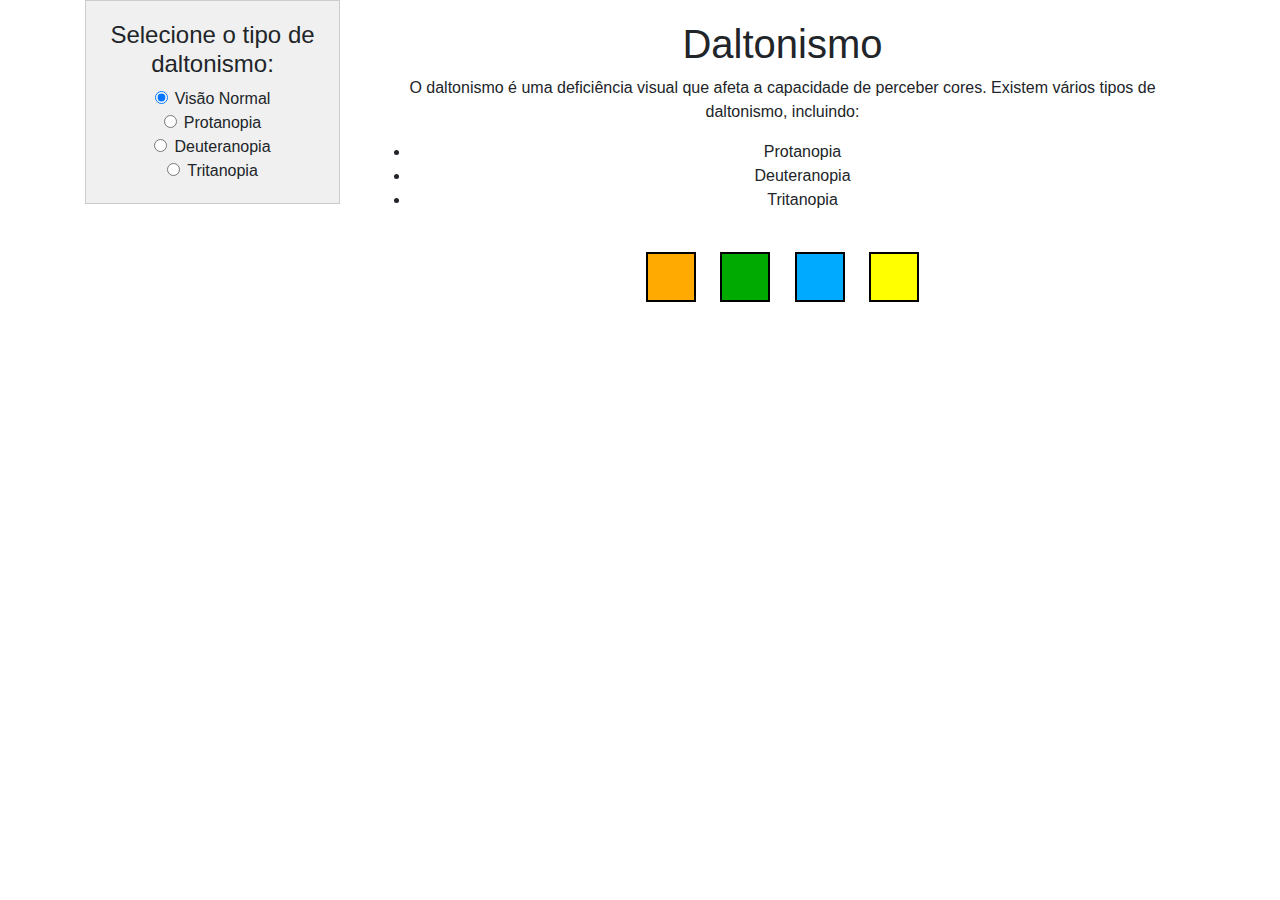
==== index.html @ 844e1c7b "primeiro commit trablaho daltonismo" ====
<!DOCTYPE html>
<html lang="en">
<head>
    <meta charset="UTF-8">
    <meta name="viewport" content="width=device-width, initial-scale=1.0">
    <title>Daltonismo</title>
    <link rel="stylesheet" href="https://maxcdn.bootstrapcdn.com/bootstrap/4.5.2/css/bootstrap.min.css">
    <link rel="stylesheet" href="styles.css">
</head>
<body>
    <div class="container">
        <div class="row">
            <div class="col-md-3">
                <div id="menu">
                    <h4>Selecione o tipo de daltonismo:</h4>
                    <form id="color-blindness-form">
                        <div class="form-check">
                            <input class="form-check-input" type="radio" name="color-blindness" id="normal" value="normal" checked>
                            <label class="form-check-label" for="normal">Visão Normal</label>
                        </div>
                        <div class="form-check">
                            <input class="form-check-input" type="radio" name="color-blindness" id="protanopia" value="protanopia">
                            <label class="form-check-label" for="protanopia">Protanopia</label>
                        </div>
                        <div class="form-check">
                            <input class="form-check-input" type="radio" name="color-blindness" id="deuteranopia" value="deuteranopia">
                            <label class="form-check-label" for="deuteranopia">Deuteranopia</label>
                        </div>
                        <div class="form-check">
                            <input class="form-check-input" type="radio" name="color-blindness" id="tritanopia" value="tritanopia">
                            <label class="form-check-label" for="tritanopia">Tritanopia</label>
                        </div>
                    </form>
                </div>
            </div>
            <div class="col-md-9">
                <div id="content">
                    <h1>Daltonismo</h1>
                    <p>O daltonismo é uma deficiência visual que afeta a capacidade de perceber cores. Existem vários tipos de daltonismo, incluindo:</p>
                    <ul>
                        <li>Protanopia</li>
                        <li>Deuteranopia</li>
                        <li>Tritanopia</li>
                    </ul>
                    <div id="color-box">
                        <div class="color-sample" id="color-1"></div>
                        <div class="color-sample" id="color-2"></div>
                        <div class="color-sample" id="color-3"></div>
                        <div class="color-sample" id="color-4"></div>
                    </div>
                </div>
            </div>
        </div>
    </div>
    <script src="https://code.jquery.com/jquery-3.6.0.min.js"></script>
    <script src="script.js"></script>
</body>
</html>
---- styles.css ----
body {
    font-family: Arial, sans-serif;
    background-color: #ffffff;
    text-align: center;
}

#menu {
    background-color: #f0f0f0;
    border: 1px solid #ccc;
    padding: 20px;
}

#content {
    margin-top: 20px;
}

#color-box {
    margin-top: 30px;
}

.color-sample {
    display: inline-block;
    width: 50px;
    height: 50px;
    margin: 10px;
    border: 2px solid #000;
}

/* Defina as cores para os diferentes tipos de daltonismo */
#color-1 {
    background-color: #ffaa00; /* Laranja para Visão Normal */
}

#color-2 {
    background-color: #00aa00; /* Verde para Protanopia */
}

#color-3 {
    background-color: #00aaff; /* Azul para Deuteranopia */
}

#color-4 {
    background-color: #ffff00; /* Amarelo para Tritanopia */
}
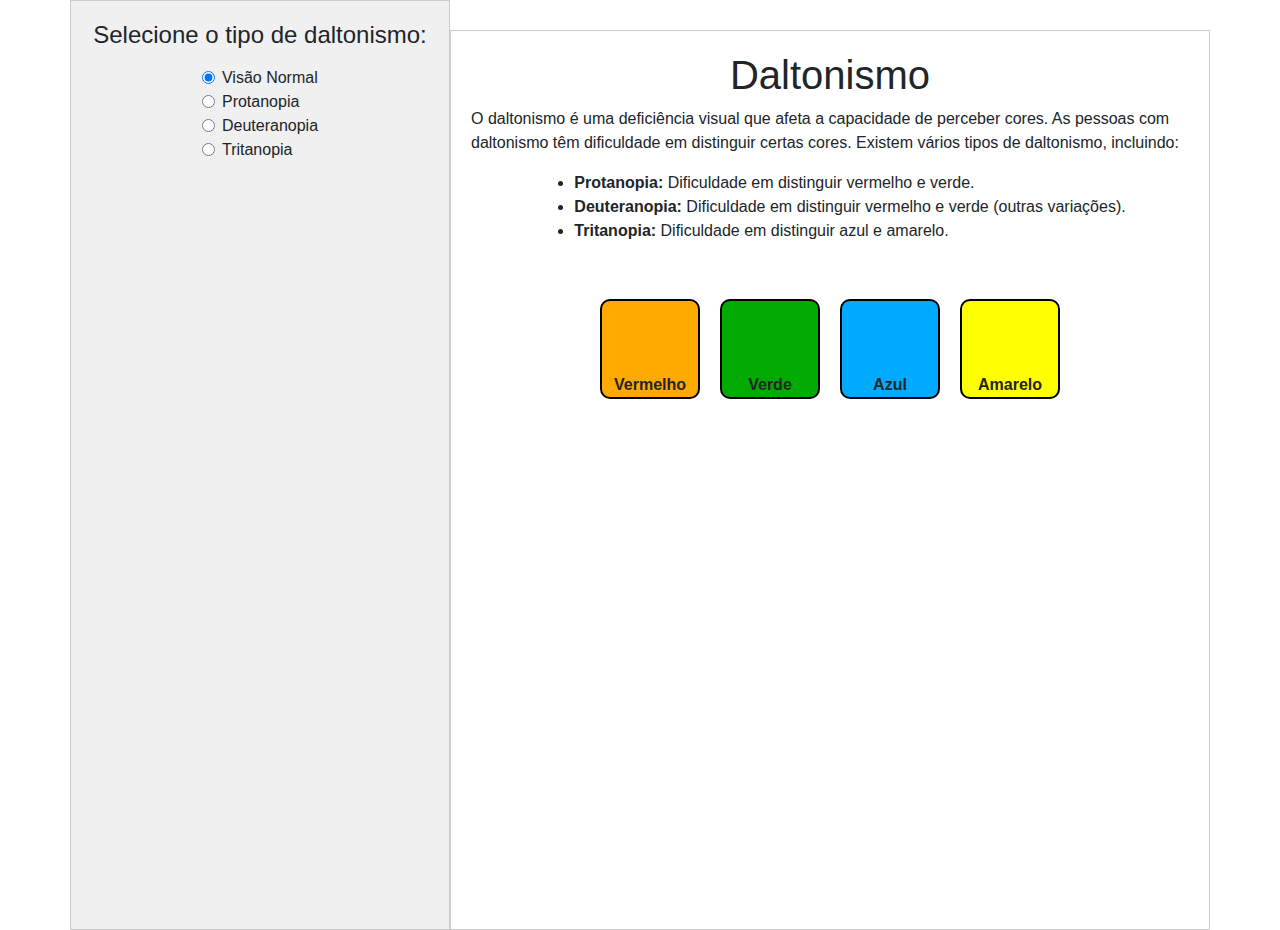
==== commit 9182fa77: "ajuste de layout e add de legenda as cores" ====
--- a/index.html
+++ b/index.html
@@ -10,9 +10,9 @@
 <body>
     <div class="container">
         <div class="row">
-            <div class="col-md-3">
-                <div id="menu">
-                    <h4>Selecione o tipo de daltonismo:</h4>
+            <div class="col-md-4" id="menu">
+                <div class="d-flex flex-column align-items-center">
+                    <h4 class="mb-3">Selecione o tipo de daltonismo:</h4>
                     <form id="color-blindness-form">
                         <div class="form-check">
                             <input class="form-check-input" type="radio" name="color-blindness" id="normal" value="normal" checked>
@@ -33,26 +33,34 @@
                     </form>
                 </div>
             </div>
-            <div class="col-md-9">
-                <div id="content">
-                    <h1>Daltonismo</h1>
-                    <p>O daltonismo é uma deficiência visual que afeta a capacidade de perceber cores. Existem vários tipos de daltonismo, incluindo:</p>
-                    <ul>
-                        <li>Protanopia</li>
-                        <li>Deuteranopia</li>
-                        <li>Tritanopia</li>
-                    </ul>
-                    <div id="color-box">
-                        <div class="color-sample" id="color-1"></div>
-                        <div class="color-sample" id="color-2"></div>
-                        <div class="color-sample" id="color-3"></div>
-                        <div class="color-sample" id="color-4"></div>
+            <div class="col-md-8" id="content">
+                <h1>Daltonismo</h1>
+                <p>O daltonismo é uma deficiência visual que afeta a capacidade de perceber cores. As pessoas com daltonismo têm dificuldade em distinguir certas cores. Existem vários tipos de daltonismo, incluindo:</p>
+                <ul>
+                    <li><strong>Protanopia:</strong> Dificuldade em distinguir vermelho e verde.</li>
+                    <li><strong>Deuteranopia:</strong> Dificuldade em distinguir vermelho e verde (outras variações).</li>
+                    <li><strong>Tritanopia:</strong> Dificuldade em distinguir azul e amarelo.</li>
+                </ul>
+                <div id="color-box">
+                    <div class="color-sample" id="color-1">
+                        <div class="color-legend">Vermelho</div>
+                    </div>
+                    <div class="color-sample" id="color-2">
+                        <div class="color-legend">Verde</div>
+                    </div>
+                    <div class="color-sample" id="color-3">
+                        <div class="color-legend">Azul</div>
+                    </div>
+                    <div class="color-sample" id="color-4">
+                        <div class="color-legend">Amarelo</div>
                     </div>
                 </div>
             </div>
         </div>
     </div>
+
     <script src="https://code.jquery.com/jquery-3.6.0.min.js"></script>
+    <script src="https://maxcdn.bootstrapcdn.com/bootstrap/4.5.2/js/bootstrap.min.js"></script>
     <script src="script.js"></script>
 </body>
 </html>
--- a/styles.css
+++ b/styles.css
@@ -1,44 +1,46 @@
 body {
     font-family: Arial, sans-serif;
     background-color: #ffffff;
-    text-align: center;
 }
 
 #menu {
     background-color: #f0f0f0;
     border: 1px solid #ccc;
     padding: 20px;
+    text-align: left;
 }
 
 #content {
-    margin-top: 20px;
+    background-color: #ffffff;
+    margin-top: 30px;
+    padding: 20px;
+    border: 1px solid #ccc;
+    text-align: left;
+    min-height: 100vh;
+    display: flex;
+    flex-direction: column;
+    align-items: center;
 }
 
 #color-box {
     margin-top: 30px;
+    display: flex;
+    align-items: center;
+    justify-content: center;
 }
 
 .color-sample {
-    display: inline-block;
-    width: 50px;
-    height: 50px;
+    width: 100px;
+    height: 100px;
     margin: 10px;
     border: 2px solid #000;
+    border-radius: 10px;
+    display: flex;
+    align-items: flex-end;
+    justify-content: center;
 }
 
-/* Defina as cores para os diferentes tipos de daltonismo */
-#color-1 {
-    background-color: #ffaa00; /* Laranja para Visão Normal */
+.color-legend {
+    text-align: center;
+    font-weight: bold;
 }
-
-#color-2 {
-    background-color: #00aa00; /* Verde para Protanopia */
-}
-
-#color-3 {
-    background-color: #00aaff; /* Azul para Deuteranopia */
-}
-
-#color-4 {
-    background-color: #ffff00; /* Amarelo para Tritanopia */
-}
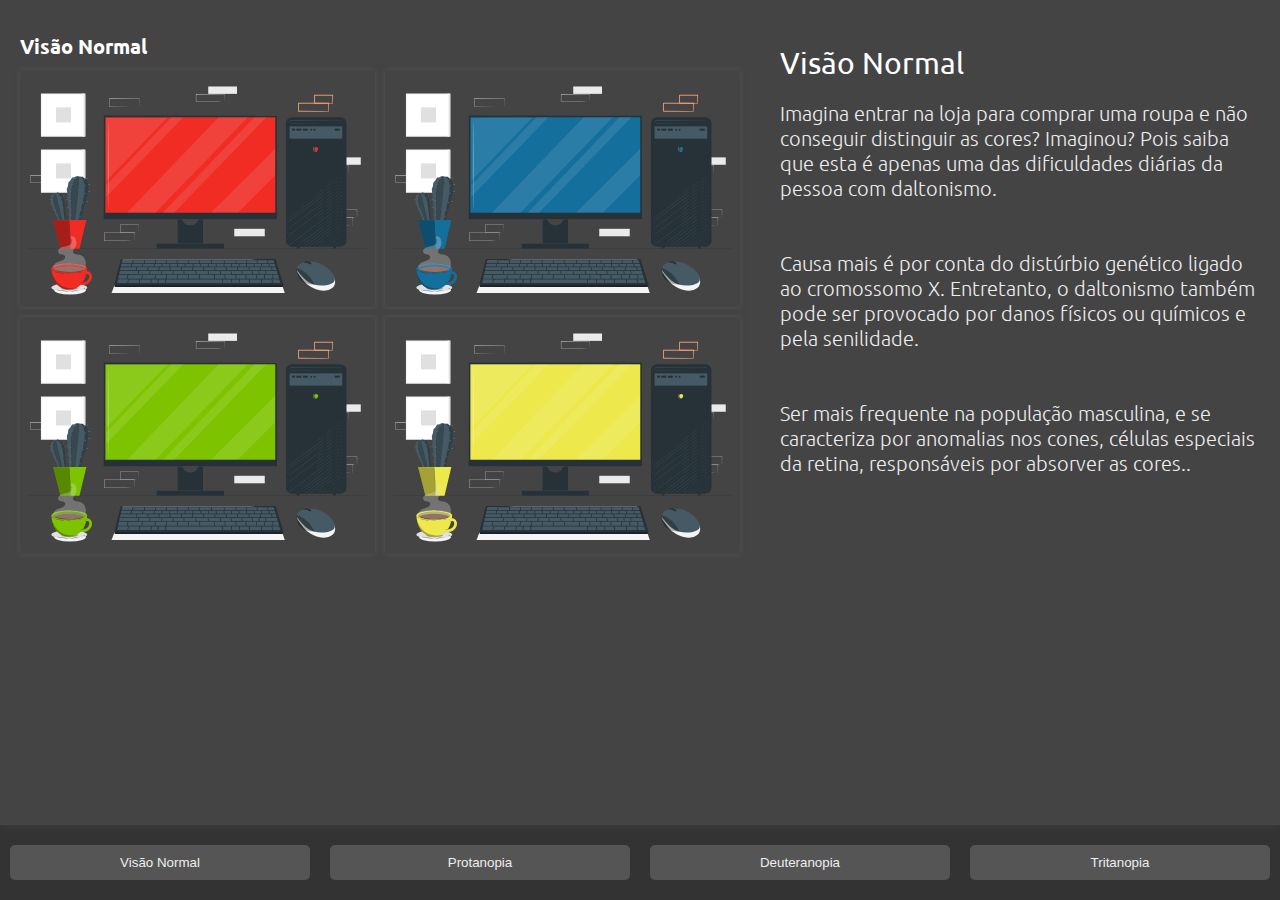
==== commit dc8ff4e4: "conclusão, inserção de conteudo sobre daltonismo" ====
--- a/index.html
+++ b/index.html
@@ -1,66 +1,37 @@
 <!DOCTYPE html>
-<html lang="en">
+<html lang="pt-br">
 <head>
     <meta charset="UTF-8">
     <meta name="viewport" content="width=device-width, initial-scale=1.0">
-    <title>Daltonismo</title>
-    <link rel="stylesheet" href="https://maxcdn.bootstrapcdn.com/bootstrap/4.5.2/css/bootstrap.min.css">
     <link rel="stylesheet" href="styles.css">
+    <title>Site com Botões de Acessibilidade</title>
 </head>
 <body>
     <div class="container">
-        <div class="row">
-            <div class="col-md-4" id="menu">
-                <div class="d-flex flex-column align-items-center">
-                    <h4 class="mb-3">Selecione o tipo de daltonismo:</h4>
-                    <form id="color-blindness-form">
-                        <div class="form-check">
-                            <input class="form-check-input" type="radio" name="color-blindness" id="normal" value="normal" checked>
-                            <label class="form-check-label" for="normal">Visão Normal</label>
-                        </div>
-                        <div class="form-check">
-                            <input class="form-check-input" type="radio" name="color-blindness" id="protanopia" value="protanopia">
-                            <label class="form-check-label" for="protanopia">Protanopia</label>
-                        </div>
-                        <div class="form-check">
-                            <input class="form-check-input" type="radio" name="color-blindness" id="deuteranopia" value="deuteranopia">
-                            <label class="form-check-label" for="deuteranopia">Deuteranopia</label>
-                        </div>
-                        <div class="form-check">
-                            <input class="form-check-input" type="radio" name="color-blindness" id="tritanopia" value="tritanopia">
-                            <label class="form-check-label" for="tritanopia">Tritanopia</label>
-                        </div>
-                    </form>
+        <div class="main">
+            <div class="left">
+                <h1>Visão Normal</h1>
+                <div class="image-container">
+                    <img src="normal-red.svg" alt="Imagem 1">
+                    <img src="normal-blue.svg" alt="Imagem 2">
+                    <img src="normal-green.svg" alt="Imagem 3">
+                    <img src="normal-yellow.svg" alt="Imagem 4">
                 </div>
             </div>
-            <div class="col-md-8" id="content">
-                <h1>Daltonismo</h1>
-                <p>O daltonismo é uma deficiência visual que afeta a capacidade de perceber cores. As pessoas com daltonismo têm dificuldade em distinguir certas cores. Existem vários tipos de daltonismo, incluindo:</p>
-                <ul>
-                    <li><strong>Protanopia:</strong> Dificuldade em distinguir vermelho e verde.</li>
-                    <li><strong>Deuteranopia:</strong> Dificuldade em distinguir vermelho e verde (outras variações).</li>
-                    <li><strong>Tritanopia:</strong> Dificuldade em distinguir azul e amarelo.</li>
-                </ul>
-                <div id="color-box">
-                    <div class="color-sample" id="color-1">
-                        <div class="color-legend">Vermelho</div>
-                    </div>
-                    <div class="color-sample" id="color-2">
-                        <div class="color-legend">Verde</div>
-                    </div>
-                    <div class="color-sample" id="color-3">
-                        <div class="color-legend">Azul</div>
-                    </div>
-                    <div class="color-sample" id="color-4">
-                        <div class="color-legend">Amarelo</div>
-                    </div>
+            <div class="right">
+                <h2>O daltonismo dificulta o bom funcionamento de nossa vista e impede a distinção de algumas cores</h2>
+                <div id="text">
+                    <p>Imagina entrar na loja para comprar uma roupa e não conseguir distinguir as cores? Imaginou? Pois saiba que esta é apenas uma das dificuldades diárias da pessoa com daltonismo. <br/>causa mais é por conta do distúrbio genético ligado ao cromossomo X. Entretanto, o daltonismo também pode ser provocado por danos físicos ou químicos e pela senilidade.<br/> ser mais frequente na população masculina, e se caracteriza por anomalias nos cones, células especiais da retina, responsáveis por absorver as cores..</p>
                 </div>
             </div>
         </div>
+        <div class="footer">
+            <button id="normalButton">Visão Normal</button>
+            <button id="protanopiaButton">Protanopia</button>
+            <button id="deuteranopiaButton">Deuteranopia</button>
+            <button id="tritanopiaButton">Tritanopia</button>
+        </div>
     </div>
-
-    <script src="https://code.jquery.com/jquery-3.6.0.min.js"></script>
-    <script src="https://maxcdn.bootstrapcdn.com/bootstrap/4.5.2/js/bootstrap.min.js"></script>
     <script src="script.js"></script>
 </body>
 </html>
--- a/styles.css
+++ b/styles.css
@@ -1,46 +1,107 @@
-body {
-    font-family: Arial, sans-serif;
-    background-color: #ffffff;
+@import url('https://fonts.googleapis.com/css2?family=Ubuntu:wght@300;400&display=swap');
+
+body, html {
+    height: 100%;
+    margin: 0;
+    font-family: 'Ubuntu', sans-serif;
+    font-weight: 300;
+    font-size: 20px;
+    background-color: #333;
+    color: #eee;
 }
 
-#menu {
-    background-color: #f0f0f0;
-    border: 1px solid #ccc;
-    padding: 20px;
-    text-align: left;
-}
-
-#content {
-    background-color: #ffffff;
-    margin-top: 30px;
-    padding: 20px;
-    border: 1px solid #ccc;
-    text-align: left;
-    min-height: 100vh;
+.container {
+    width: 100vw;
+    height: 100vh;
     display: flex;
     flex-direction: column;
     align-items: center;
+    overflow: hidden;
 }
 
-#color-box {
-    margin-top: 30px;
+.main {
+    width: 100%;
+    flex-grow: 1;
     display: flex;
-    align-items: center;
-    justify-content: center;
+    box-shadow: 0px 0px 10px rgba(100, 100, 100, 0.3);
+    background-color: #444;
 }
 
-.color-sample {
-    width: 100px;
-    height: 100px;
-    margin: 10px;
-    border: 2px solid #000;
-    border-radius: 10px;
+.left {
+    width: 60%;
+    padding: 20px;
     display: flex;
-    align-items: flex-end;
-    justify-content: center;
+    flex-wrap: wrap;
+    justify-content: space-between;
 }
 
-.color-legend {
-    text-align: center;
-    font-weight: bold;
+.left h1 {
+    font-size: 20px;
+    color: #fff;
+    width: 100%;
+    margin-bottom: 10px;
 }
+
+.image-container {
+    display: flex;
+    flex-wrap: wrap;
+    margin: -5px;
+}
+
+.image-container img {
+    width: calc(50% - 10px);
+    box-shadow: 0px 0px 5px rgba(100, 100, 100, 0.5);
+    margin: 5px;
+    transition: transform 0.3s ease-in-out, filter 0.3s ease-in-out; /* Adiciona uma transição mais suave */
+}
+
+.image-container img:hover {
+    transform: scale(1.05); /* Efeito de aumento ao passar o mouse */
+    filter: brightness(90%); /* Efeito de esmaecimento ao passar o mouse */
+}
+
+.right {
+    width: 40%;
+    padding: 20px;
+}
+
+.right h2 {
+    font-weight: 400;
+    color: #fff;
+    width: 100%;
+    margin-bottom: 10px;
+}
+.right p{
+    align-items: center;
+}
+.text{
+    width: calc(50% - 10px);
+    box-shadow: 0px 0px 5px rgba(100, 100, 100, 0.5);
+    margin: 5px;
+    transition: transform 0.3s ease-in-out, filter 0.3s ease-in-out; /* Adiciona uma transição mais suave */
+}
+
+.footer {
+    width: 100%;
+    display: flex;
+    justify-content: space-between;
+    padding: 10px;
+    position: relative;
+}
+
+button {
+    padding: 10px;
+    margin: 10px;
+    border: none;
+    border-radius: 5px;
+    cursor: pointer;
+    transition: transform 0.2s ease-in-out, background-color 0.2s ease-in-out;
+    background-color: #555;
+    color: #eee;
+    width: 100%;
+}
+
+button:hover {
+    transform: scale(1.05);
+    background-color: #666;
+}
